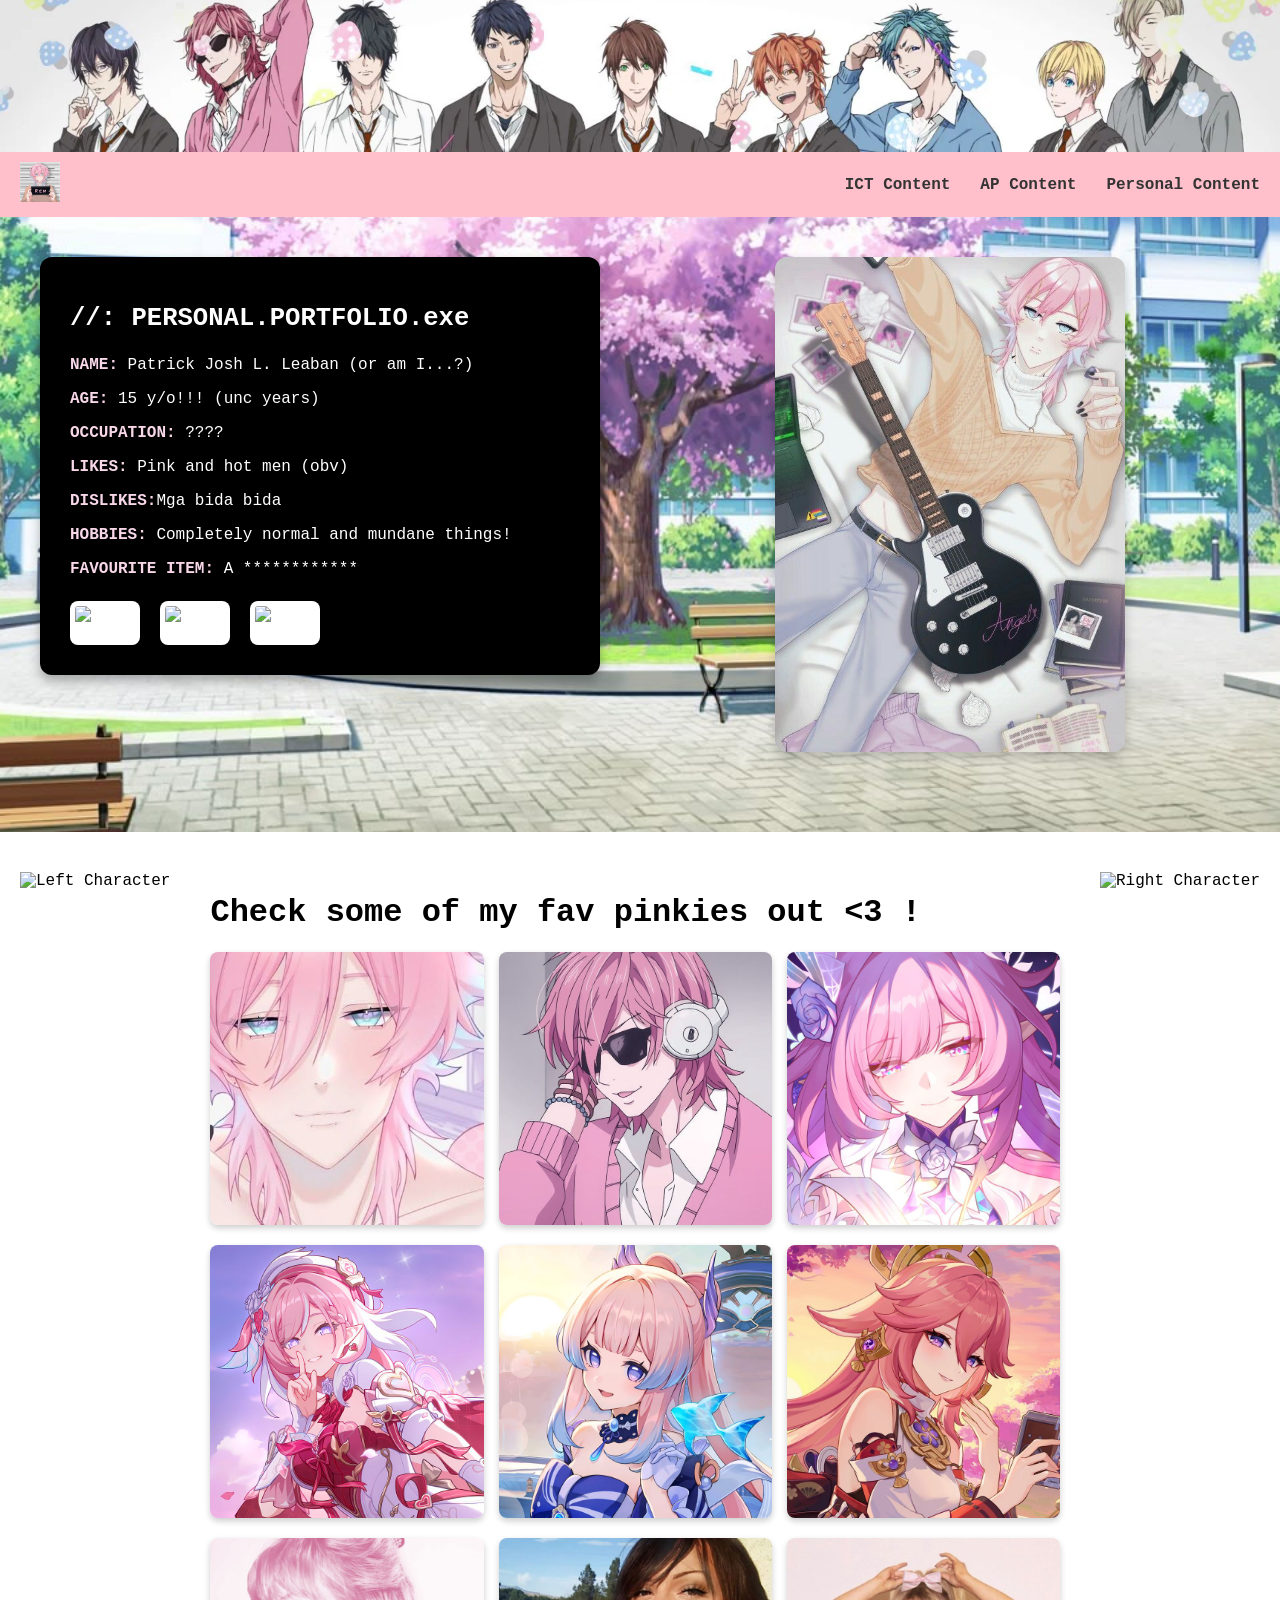
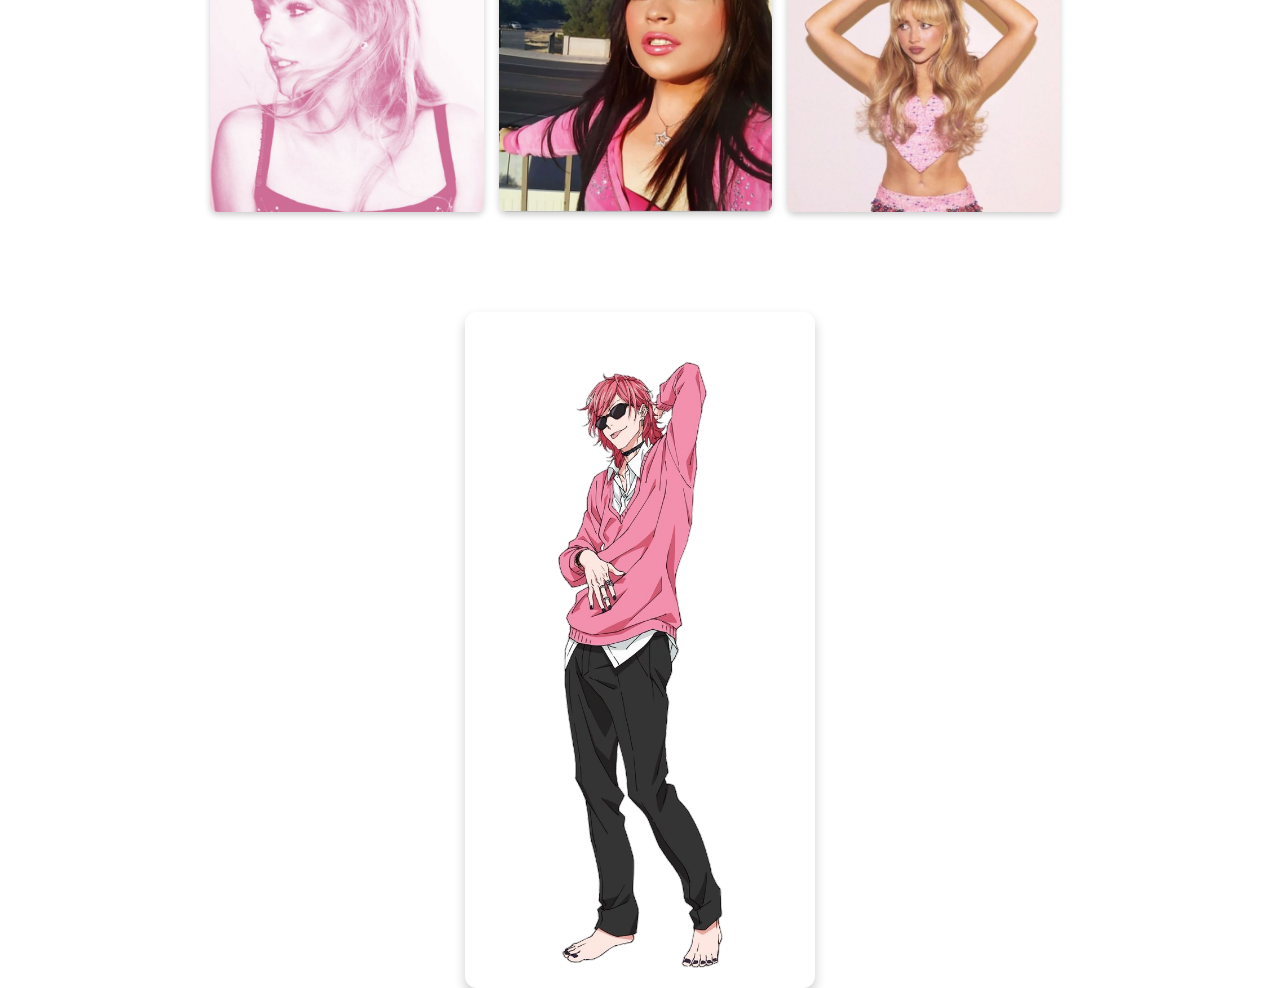
==== index.html @ 66c3cf2c "sdasd" ====
﻿<!DOCTYPE html>
<html lang="en">
<head>
    <meta charset="UTF-8">
    <meta name="viewport" content="width=device-width, initial-scale=1.0">
    <title>14 Days With You - Ren</title>
    <link rel="stylesheet" href="style.css">
    <script src="leonardo.js" defer></script>
</head>
<body>
    <!-- Banner Area -->
    <div class="banner">
        <!-- You can put an image, text, or both here -->
        <img src="images/banner.png" alt="Banner" class="banner-img">
    </div>

    <!-- Navigation Bar -->
    <nav class="navbar">
        <div class="nav-left">
            <img src="images/icon.png" alt="Site Icon" class="nav-icon">
        </div>
        <div class="nav-center">
            <a href="ict.html">ICT Content</a>
            <a href="ap.html">AP Content</a>
            <a href="index.html">Personal Content</a>
        </div>
    </nav>

    <!-- Container -->
    <div class="container">
        <!-- Profile Card -->
        <div class="profile-card">
            <header>
                <h1>//: PERSONAL.PORTFOLIO.exe</h1>
            </header>
            <section class="character-info">
                <p><strong>NAME:</strong> Patrick Josh L. Leaban (or am I...?)</p>
                <p><strong>AGE:</strong> 15 y/o!!! (unc years)</p>
                <p><strong>OCCUPATION:</strong> ????</p>
                <p><strong>LIKES:</strong> Pink and hot men (obv)</p>
                <p><strong>DISLIKES:</strong>Mga bida bida</p>
                <p><strong>HOBBIES:</strong> Completely normal and mundane things!</p>
                <p><strong>FAVOURITE ITEM:</strong> A ************</p>
            </section>
            <section class="items">
                <img src="images/necklace.png" alt="Necklace">
                <img src="images/ring.png" alt="Ring">
                <img src="images/pendant.png" alt="Pendant">
            </section>
        </div>

        <!-- Side Image -->
        <div class="side-image">
            <img src="images/ren.png" alt="Ren Character">
        </div>
    </div>

    <div class="gallery-wrapper">
        <!-- Left character -->
        <div class="gallery-side">
            <img src="images/char-left.png" alt="Left Character">
        </div>

        <!-- Gallery grid -->
        <div class="gallery">
            <h1> Check some of my fav pinkies out <3 !</h1>
            <div class="gallery-row">
                <img src="images/gallery1.png" alt="Gallery 1">
                <img src="images/gallery2.png" alt="Gallery 2">
                <img src="images/gallery3.png" alt="Gallery 3">
            </div>
            <div class="gallery-row">
                <img src="images/gallery4.png" alt="Gallery 4">
                <img src="images/gallery5.png" alt="Gallery 5">
                <img src="images/gallery6.png" alt="Gallery 6">
            </div>
            <div class="gallery-row">
                <img src="images/gallery7.png" alt="Gallery 4">
                <img src="images/gallery8.png" alt="Gallery 5">
                <img src="images/gallery9.png" alt="Gallery 6">
            </div>
            <!-- add more rows as needed -->
        </div>

        <!-- Right character -->
        <div class="gallery-side">
            <img src="images/char-right.png" alt="Right Character">
        </div>
    </div>





</body>

</html>
---- style.css ----
﻿body {
    margin: 0;
    padding: 0;
    font-family: 'Courier New', monospace;
    background: url("images/background.png") no-repeat center center fixed;
    background-size: cover; /* makes it fill the screen */
}


/* Navbar */
.navbar {
    display: flex;
    justify-content: space-between;
    align-items: center;
    background-color: pink;
    padding: 10px 20px;
    position: sticky;
    top: 0;
    z-index: 3;
}

.nav-left .nav-icon {
    width: 40px;
    height: 40px;
}

.nav-center {
    display: flex;
    gap: 30px;
}

    .nav-center a {
        text-decoration: none;
        color: #333;
        font-weight: bold;
    }

        .nav-center a:hover {
            color: #b84a62;
        }

/* Layout container for profile + image */

.container {
    display: flex;
    justify-content: center; /* center horizontally */
    align-items: flex-start; /* align items at the top */
    gap: 60px; /* space between card and image */
    position: relative;
    z-index: 2; /* above overlay */
    padding: 40px;
    margin: 0 auto; /* center container itself */
    max-width: 1200px; /* keep it from stretching too wide */
}


/* Profile Card */
.profile-card {
    flex: 1;
    max-width: 500px;
    background: black;
    color: white;
    border-radius: 12px;
    padding: 30px;
    box-shadow: 0 6px 12px rgba(0,0,0,0.3);
}

header h1 {
    font-size: 1.6rem;
    margin-bottom: 20px;
}

.character-info p {
    margin: 10px 0;
    line-height: 1.5;
}

.character-info strong {
    color: #f8d7e8; /* pastel highlight */
}

.items {
    display: flex;
    gap: 20px;
    margin-top: 20px;
}

    .items img {
        width: 60px;
        height: auto;
        border-radius: 8px;
        background: #fff;
        padding: 5px;
    }

/* Side Image */
.side-image {
    flex: 1;
    display: flex;
    justify-content: center;
    align-items: flex-start;
}

    .side-image img {
        max-width: 350px;
        height: auto;
        border-radius: 12px;
        box-shadow: 0 6px 12px rgba(0,0,0,0.2);
    }

/* Character Section */
.characters {
    display: flex;
    justify-content: center; /* center horizontally */
    align-items: flex-end; /* align bottoms like standing characters */
    gap: 60px; /* spacing between characters */
    margin: 40px auto;
    max-width: 1200px;
}

/* Character images */
.char-img {
    max-height: 500px; /* bigger, like VN sprites */
    width: auto; /* keep aspect ratio */
    cursor: pointer;
    transition: transform 0.2s ease, border 0.2s ease;
    border: 2px solid transparent;
}

input[type="radio"] {
    display: none;
}

    input[type="radio"]:checked + .char-img {
        border: 2px solid #b84a62;
        transform: scale(1.05);
    }
/* Dialogue Box styled like VN transparent gradient */
.dialogue-box {
    width: 100%;
    background: linear-gradient(to top, rgba(0,0,0,0.9) 70%, rgba(0,0,0,0) 100%);
    border: none;
    border-radius: 0;
    padding: 40px 60px; /* extra horizontal padding so text/button don’t touch walls */
    display: none;
    position: fixed;
    bottom: 0;
    left: 0;
    top:400px;
    right: 0;
    z-index: 5;
    font-family: 'Courier New', monospace;
    color: white;
    box-sizing: border-box; /* ensures padding is respected */
}

/* Name label */
.dialogue-header {
    margin-bottom: 10px;
    text-align: center;
}

.dialogue-name {
    font-weight: bold;
    color: #d28aff;
    font-size: 1.2rem;
}

/* Dialogue text */
.dialogue-content {
    min-height: 120px;
    font-size: 1.1rem;
    line-height: 1.6;
    text-align: center;
    margin-bottom: 40px; /* space above the button */
}

    .dialogue-content img {
        width: 45%;
        margin: 5px;
        border-radius: 8px;
    }

/* Next button */
#next-btn {
    display: block;
    margin: 0 auto; /* centers horizontally */
    background: #b84a62;
    color: #fff;
    border: none;
    padding: 10px 20px;
    border-radius: 6px;
    cursor: pointer;
}





/* Banner */
.banner {
    width: 100%; /* fixed height for cropping */
    overflow: hidden; /* hides overflow to crop */
    position: relative;
}

.banner-img {
    width: 100%;
    height: 100%;
    object-fit: cover; /* auto-crops image to fill area */
    display: block;
}


/* Wrapper for gallery + characters */
.gallery-wrapper {
    display: flex;
    justify-content: center;
    align-items: flex-start;
    background: #fff; /* white background extends across */
    padding: 40px 20px;
    margin: 40px 0;
    width: 100%;
    box-sizing: border-box;
    gap: 40px; /* space between gallery and characters */
}

/* Side characters */
.gallery-side img {
    max-width: 250px; /* size of character sprite */
    height: auto;
    object-fit: contain;
}

/* Gallery grid */
.gallery {
    flex: 1; /* gallery expands in middle */
}

.gallery-row {
    display: grid;
    grid-template-columns: repeat(3, 1fr); /* 3 images per row */
    gap: 15px; /* spacing between images */
    margin-bottom: 20px;
}

    .gallery-row img {
        width: 100%;
        aspect-ratio: 1 / 1; /* perfect square */
        object-fit: cover;
        border-radius: 8px;
        box-shadow: 0 3px 6px rgba(0,0,0,0.2);
    }

.ap-header {
    background: linear-gradient(to right, #d28aff, #f8d7e8);
    padding: 20px;
    text-align: left;
    color: white;
}

    .ap-header .heart {
        color: #d28aff;
    }
/* Layout */

.ap-container {
    display: flex;
    gap: 40px;
    padding: 20px;
}
/* Left column */

.ap-left {
    flex: 1;
    display: flex;
    flex-direction: column;
    gap: 20px;
}
/* Mood Indicators */

.mood-indicators {
    background: linear-gradient(to bottom, #f8d7e8, #d6e5fa);
    padding: 20px;
    border-radius: 12px;
}

    .mood-indicators h2 {
        margin-bottom: 10px;
    }

    .mood-indicators button {
        display: block;
        width: 100%;
        margin: 8px 0;
        padding: 10px;
        border: none;
        border-radius: 8px;
        background: #d28aff;
        color: white;
        font-weight: bold;
        cursor: pointer;
        transition: background 0.3s ease;
    }

        .mood-indicators button:hover {
            background: #b84a62;
        }
/* Buddy Maps */

.buddy-maps {
    background: linear-gradient(to bottom, #d6e5fa, #f8d7e8);
    padding: 20px;
    border-radius: 12px;
}

    .buddy-maps h2 {
        margin-bottom: 10px;
    }
/* CorUpdates */

.corupdates {
    flex: 2;
    background: white;
    border-radius: 12px;
    padding: 20px;
    box-shadow: 0 4px 8px rgba(0,0,0,0.15);
}

    .corupdates h2 {
        margin-bottom: 10px;
    }
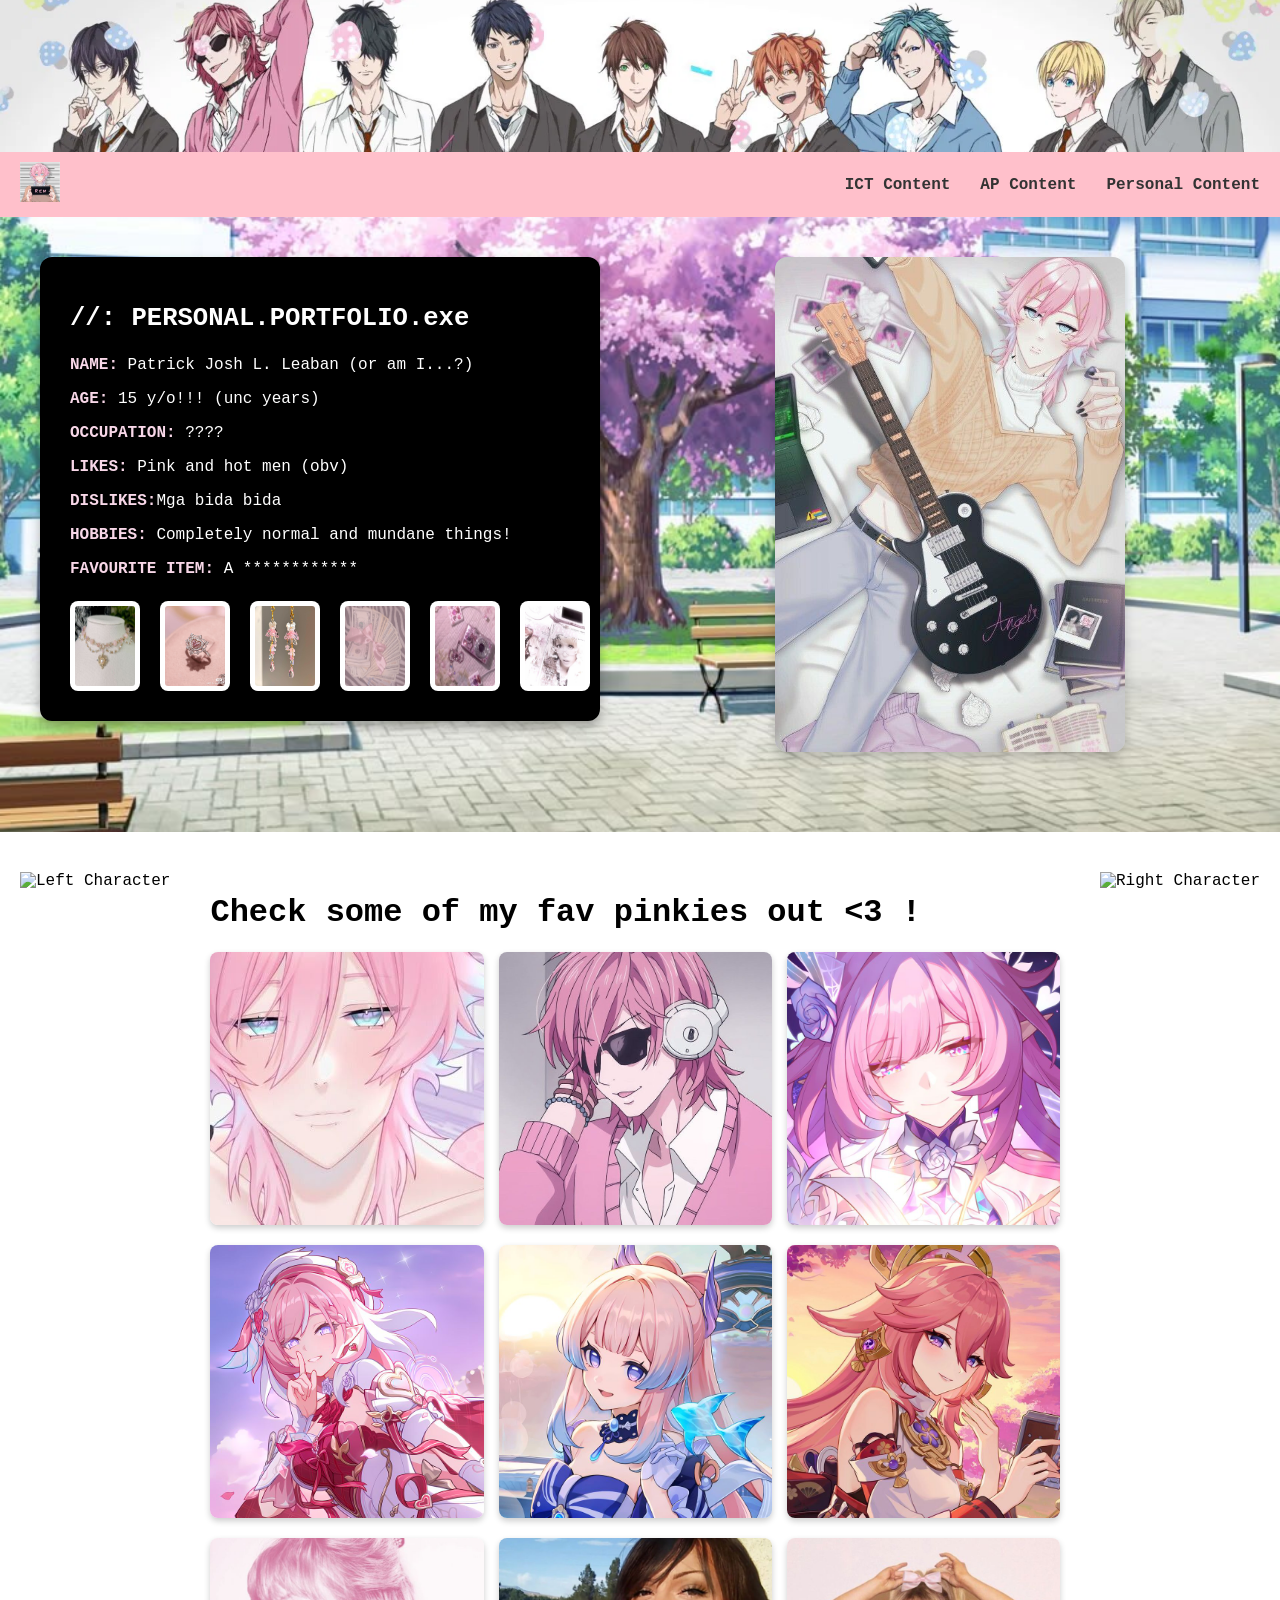
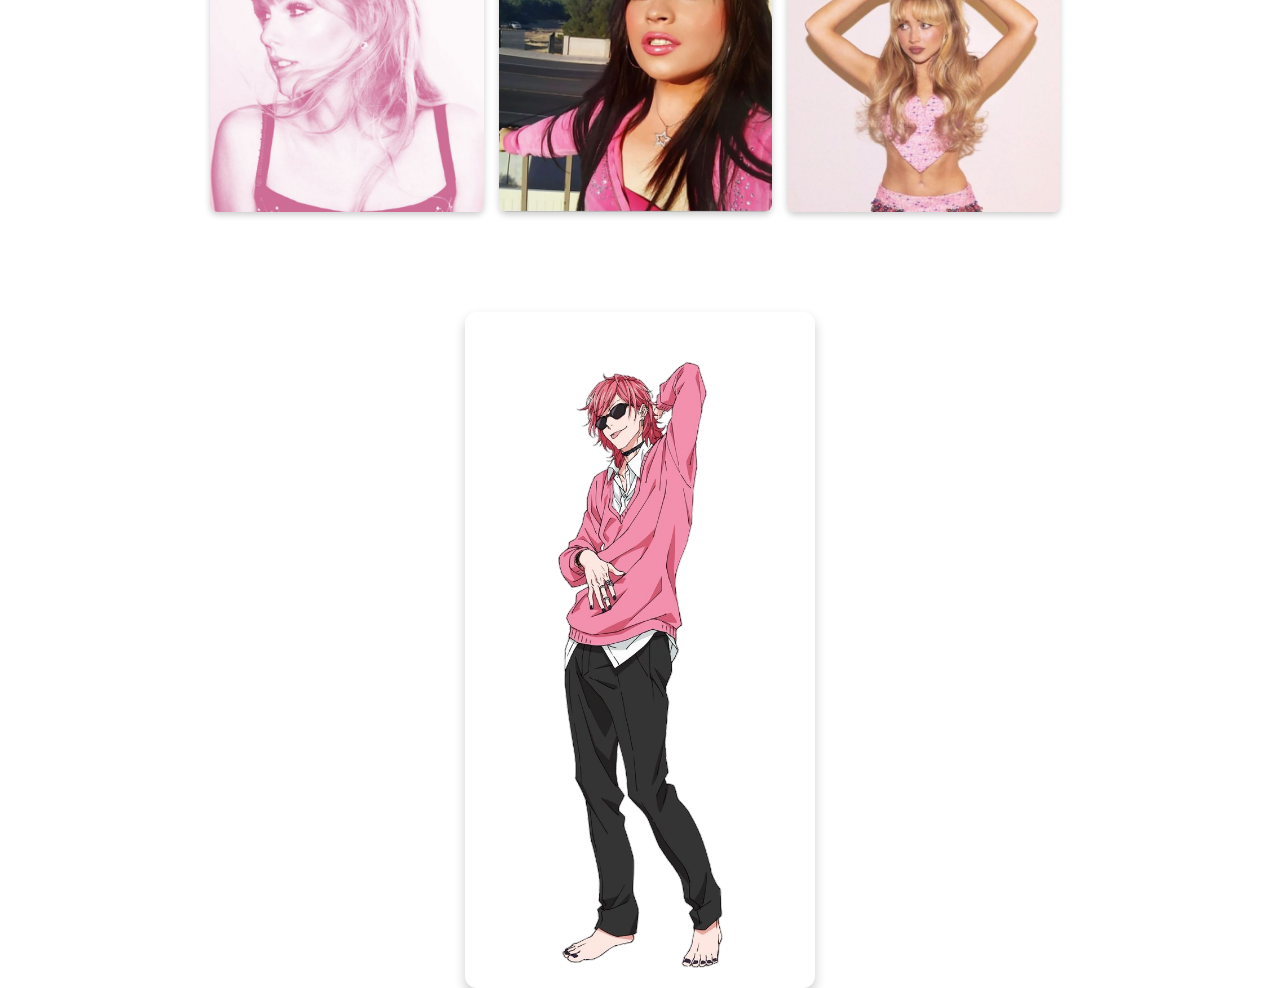
==== commit 73341ffc: "dsadas" ====
--- a/index.html
+++ b/index.html
@@ -46,6 +46,9 @@
                 <img src="images/necklace.png" alt="Necklace">
                 <img src="images/ring.png" alt="Ring">
                 <img src="images/pendant.png" alt="Pendant">
+                <img src="images/coin.png" alt="coin">
+                <img src="images/heart.png" alt="Heart">
+                <img src="images/gal.png" alt="gal">
             </section>
         </div>
 
--- a/style.css
+++ b/style.css
@@ -146,18 +146,31 @@
     position: fixed;
     bottom: 0;
     left: 0;
-    top:400px;
+    top: 320px;
     right: 0;
     z-index: 5;
     font-family: 'Courier New', monospace;
     color: white;
     box-sizing: border-box; /* ensures padding is respected */
+
+    /* allow internal scrolling */
+    display: flex;
+    flex-direction: column;
+    max-height: calc(100vh - 60px);
+    overflow-y: auto;
+    position: fixed;
+}
+
+/* Keep the dialogue hidden until a character is selected */
+.dialogue-box.hidden {
+    display: none !important;
 }
 
 /* Name label */
 .dialogue-header {
     margin-bottom: 10px;
     text-align: center;
+    padding-top: 40px; /* push the pink name much lower in the dialogue box */
 }
 
 .dialogue-name {
@@ -172,19 +185,35 @@
     font-size: 1.1rem;
     line-height: 1.6;
     text-align: center;
-    margin-bottom: 40px; /* space above the button */
-}
-
-    .dialogue-content img {
-        width: 45%;
-        margin: 5px;
-        border-radius: 8px;
-    }
-
-/* Next button */
+    margin-bottom: 20px; /* space above the button */
+    padding-top: 20px; /* push text down inside the box */
+    padding-bottom: 60px; /* avoid being hidden behind the button */
+}
+
+.dialogue-content img,
+.event-card .event-img {
+    width: 45%;
+    margin: 5px;
+    border-radius: 8px;
+}
+
+.event-card {
+    display: flex;
+    flex-direction: column;
+    align-items: center;
+    justify-content: center;
+    gap: 12px;
+}
+
+.event-card h2 {
+    margin: 0;
+}
+
+/* Next button fixed at bottom-right */
 #next-btn {
-    display: block;
-    margin: 0 auto; /* centers horizontally */
+    position: absolute;
+    bottom: 24px;
+    right: 60px;
     background: #b84a62;
     color: #fff;
     border: none;
@@ -253,80 +282,195 @@
     }
 
 .ap-header {
-    background: linear-gradient(to right, #d28aff, #f8d7e8);
+    max-width: 1040px;
+    margin: 40px auto 20px;
+    padding: 28px 32px;
+    border-radius: 18px;
+    background: linear-gradient(135deg, #ffa3f0 0%, #f8d7e8 60%, #ffffff 100%);
+    box-shadow: 0 18px 40px rgba(0,0,0,0.18);
+    text-align: left;
+    color: #1b0d2d;
+    border: 1px solid rgba(255,255,255,0.75);
+}
+
+.ap-header h1 {
+    margin: 0 0 12px;
+    font-size: 2rem;
+}
+
+.ap-header p {
+    margin: 0;
+    opacity: 0.9;
+    line-height: 1.4;
+}
+
+.ap-header__profile {
+    display: flex;
+    align-items: center;
+    gap: 18px;
+}
+
+.ap-header__avatar {
+    width: 68px;
+    height: 68px;
+    border-radius: 16px;
+    border: 2px solid rgba(255,255,255,0.7);
+    background: rgba(255,255,255,0.4);
+}
+
+.ap-header .heart {
+    color: #d28aff;
+}
+/* Layout */
+
+.ap-container {
+    display: grid;
+    grid-template-columns: 1.05fr 1fr;
+    gap: 28px;
+    padding: 32px 20px 40px;
+    max-width: 1150px;
+    margin: 20px auto 20px;
+    min-height: calc(100vh - 180px);
+}
+
+/* Left column top: header + lesson list */
+.ap-left-top {
+    display: grid;
+    grid-template-columns: 1.1fr 0.9fr;
+    gap: 18px;
+    align-items: start;
+}
+
+.ap-left-top .ap-header {
+    margin: 0;
+}
+
+.ap-left-top .mood-indicators {
+    align-self: start;
+}
+/* Left column */
+
+.ap-left {
+    display: flex;
+    flex-direction: column;
+    gap: 24px;
+}
+/* Mood Indicators (Lesson buttons) */
+
+.mood-indicators {
+    background: rgba(255,255,255,0.65);
+    backdrop-filter: blur(12px);
+    border: 1px solid rgba(255,255,255,0.85);
+    border-radius: 18px;
+    padding: 22px 20px;
+    box-shadow: 0 14px 30px rgba(0,0,0,0.15);
+
+    /* Keep the lesson list compact; scroll once it’s longer than 6 rows */
+    max-height: min(50vh, 360px);
+    overflow-y: auto;
+}
+
+.mood-indicators h2 {
+    margin: 0 0 12px;
+    font-size: 1.4rem;
+}
+
+.mood-indicators button {
+    display: block;
+    width: 100%;
+    margin: 10px 0;
+    padding: 12px;
+    border: none;
+    border-radius: 14px;
+    background: linear-gradient(135deg, #ffffff, #f0e9ff);
+    color: #2f1b43;
+    font-weight: 700;
+    box-shadow: 0 6px 18px rgba(0,0,0,0.1);
+    cursor: pointer;
+    transition: transform 0.15s ease, box-shadow 0.15s ease;
+}
+
+.mood-indicators button:hover {
+    transform: translateY(-1px);
+    box-shadow: 0 10px 22px rgba(0,0,0,0.14);
+}
+/* Buddy Maps (Reflection) */
+
+.buddy-maps {
+    position: relative;
+    background: radial-gradient(circle at top left, rgba(210, 138, 255, 0.35), rgba(248, 215, 232, 0.45));
+    border-radius: 20px;
+    border: 1px solid rgba(255,255,255,0.8);
+    padding: 22px;
+    box-shadow: 0 18px 35px rgba(0,0,0,0.14);
+    overflow: hidden;
+}
+
+.buddy-maps::before {
+    content: "";
+    position: absolute;
+    inset: 0;
+    background: radial-gradient(circle at top left, rgba(255,255,255,0.45), rgba(255,255,255,0) 55%),
+                repeating-linear-gradient(45deg, rgba(255,255,255,0.18), rgba(255,255,255,0.18) 12px, transparent 12px, transparent 24px);
+    opacity: 0.9;
+    pointer-events: none;
+}
+
+.buddy-maps h2 {
+    margin: 0 0 12px;
+    position: relative;
+    z-index: 1;
+}
+
+.buddy-maps p {
+    position: relative;
+    z-index: 1;
+    margin: 0 0 16px;
+    line-height: 1.55;
+    opacity: 0.95;
+}
+
+/* Reflection image (match reflection panel width) */
+.buddy-map-img {
+    width: 100%;
+    border-radius: 18px;
+    box-shadow: 0 8px 20px rgba(0,0,0,0.15);
+    display: block;
+    margin: 0 auto;
+}
+/* CorUpdates */
+
+.corupdates {
+    background: linear-gradient(145deg, rgba(255,255,255,0.88), rgba(255,255,255,0.65));
+    border-radius: 24px;
+    border: 1px solid rgba(255,255,255,0.8);
     padding: 20px;
-    text-align: left;
-    color: white;
-}
-
-    .ap-header .heart {
-        color: #d28aff;
-    }
-/* Layout */
-
-.ap-container {
-    display: flex;
-    gap: 40px;
-    padding: 20px;
-}
-/* Left column */
-
-.ap-left {
-    flex: 1;
+    box-shadow: 0 22px 40px rgba(0,0,0,0.16);
     display: flex;
     flex-direction: column;
-    gap: 20px;
-}
-/* Mood Indicators */
-
-.mood-indicators {
-    background: linear-gradient(to bottom, #f8d7e8, #d6e5fa);
-    padding: 20px;
-    border-radius: 12px;
-}
-
-    .mood-indicators h2 {
-        margin-bottom: 10px;
-    }
-
-    .mood-indicators button {
-        display: block;
-        width: 100%;
-        margin: 8px 0;
-        padding: 10px;
-        border: none;
-        border-radius: 8px;
-        background: #d28aff;
-        color: white;
-        font-weight: bold;
-        cursor: pointer;
-        transition: background 0.3s ease;
-    }
-
-        .mood-indicators button:hover {
-            background: #b84a62;
-        }
-/* Buddy Maps */
-
-.buddy-maps {
-    background: linear-gradient(to bottom, #d6e5fa, #f8d7e8);
-    padding: 20px;
-    border-radius: 12px;
-}
-
-    .buddy-maps h2 {
-        margin-bottom: 10px;
-    }
-/* CorUpdates */
-
-.corupdates {
-    flex: 2;
-    background: white;
-    border-radius: 12px;
-    padding: 20px;
-    box-shadow: 0 4px 8px rgba(0,0,0,0.15);
+    gap: 18px;
+}
+
+#lesson-info {
+    background: rgba(255, 255, 255, 0.9);
+    border-radius: 18px;
+    padding: 18px;
+    box-shadow: 0 12px 24px rgba(0,0,0,0.1);
+    line-height: 1.6;
+    color: #1b0d2d;
+    min-height: 180px;
+    overflow-y: auto;
 }
 
     .corupdates h2 {
-        margin-bottom: 10px;
-    }+        margin: 0;
+        font-size: 1.6rem;
+        letter-spacing: 0.8px;
+    }
+
+/* AP override: make header text larger */
+.corupdates h2 {
+    margin: 0;
+    font-size: 1.6rem;
+    letter-spacing: 0.8px;
+}
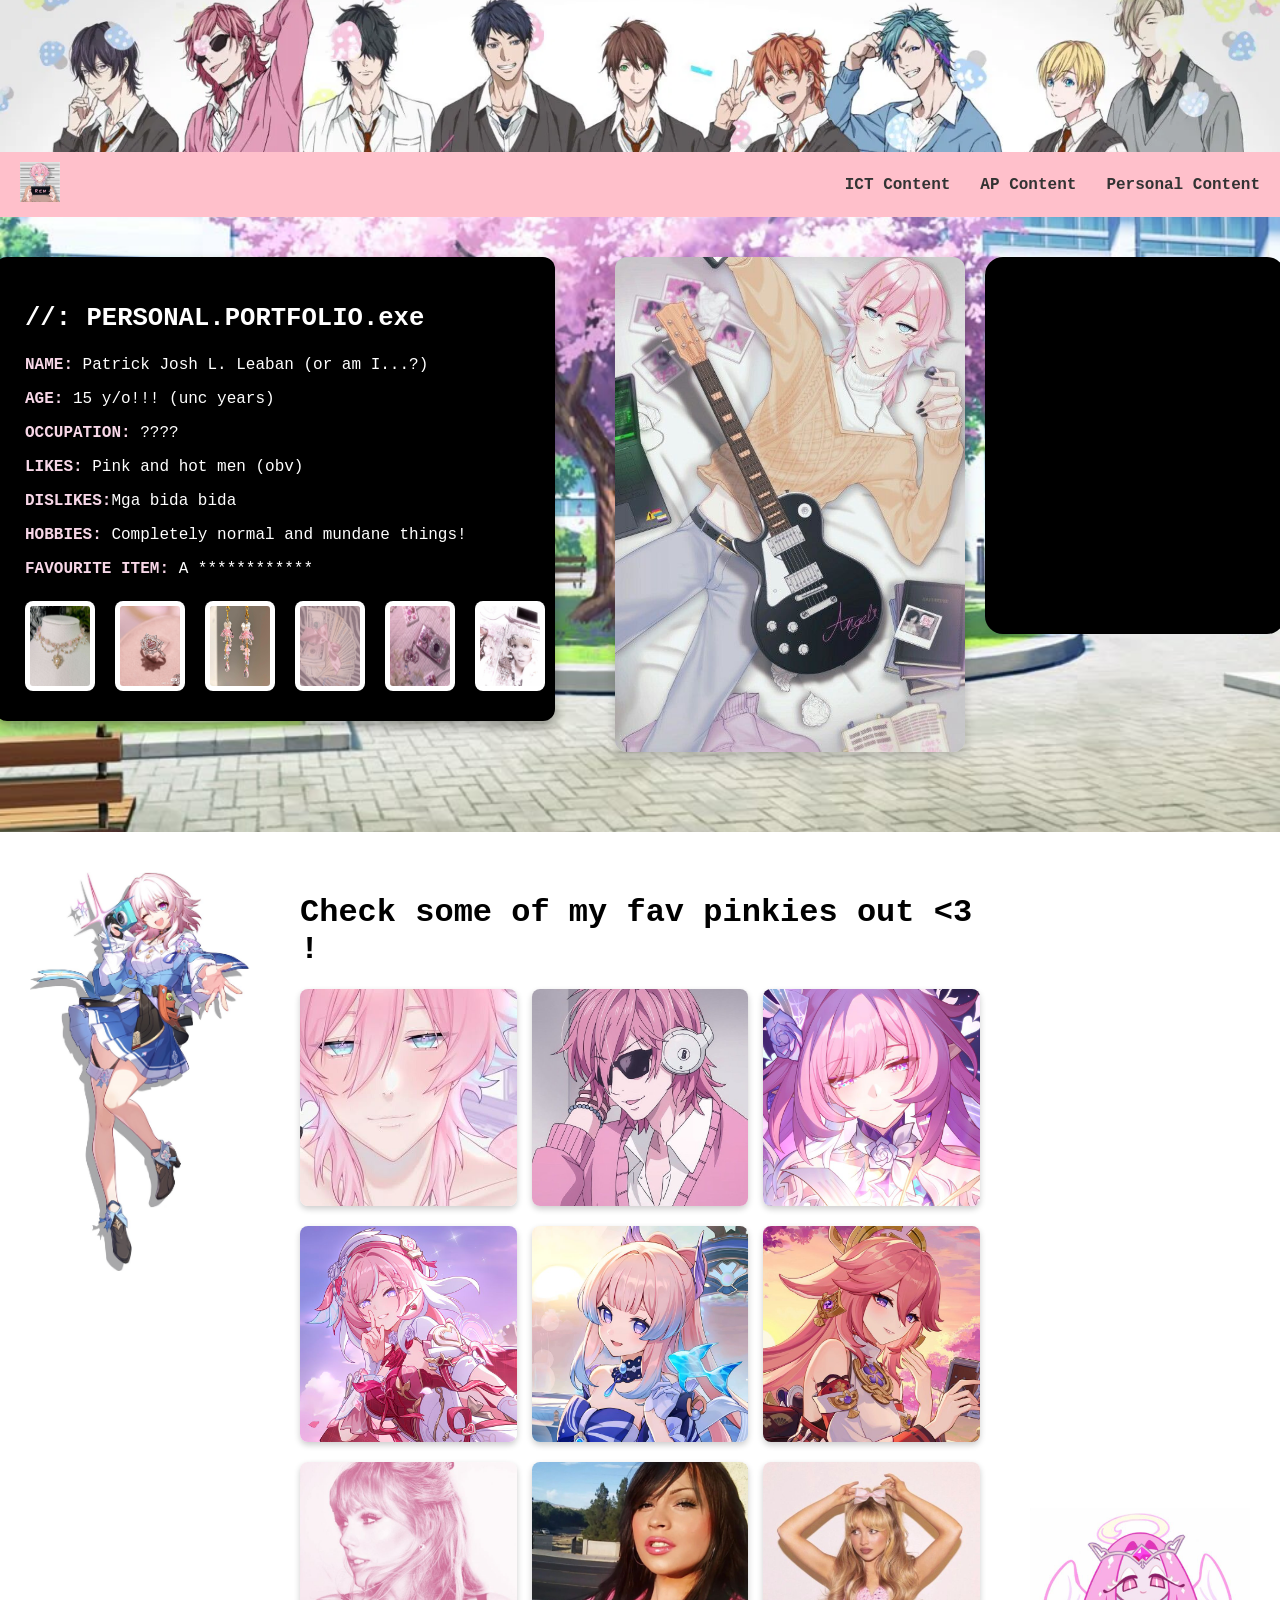
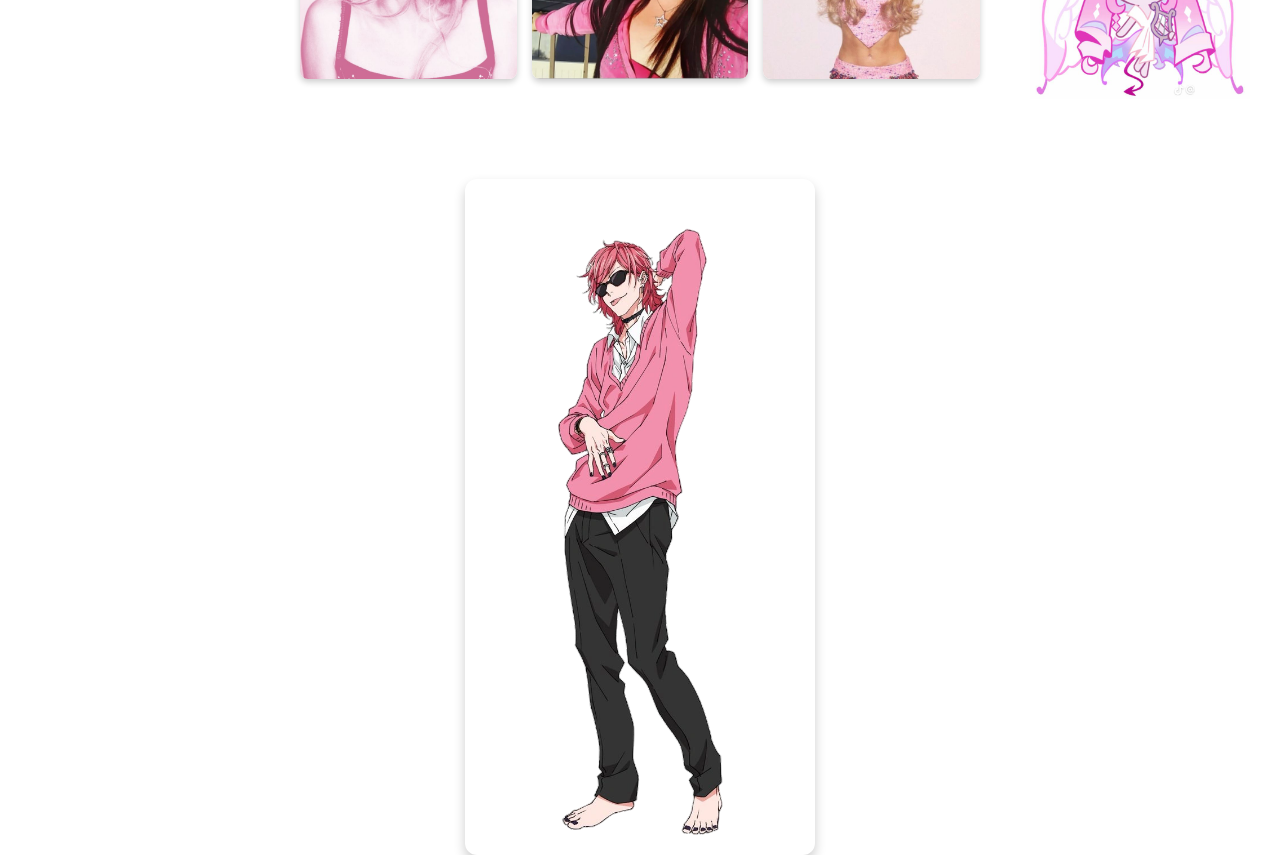
==== commit 3ff1da9c: "dsa" ====
--- a/index.html
+++ b/index.html
@@ -54,7 +54,12 @@
 
         <!-- Side Image -->
         <div class="side-image">
-            <img src="images/ren.png" alt="Ren Character">
+            <div class="ren-video-container">
+                <img src="images/ren.png" alt="Ren Character">
+                <div class="google-drive-video">
+                    <iframe src="https://drive.google.com/uc?export=embed&id=1cozMStYD3FGnHxFM7FwPo9O166XQxsQ2&autoplay=1&loop=1&playlist=1cozMStYD3FGnHxFM7FwPo9O166XQxsQ2" allow="autoplay"></iframe>
+                </div>
+            </div>
         </div>
     </div>
 
--- a/style.css
+++ b/style.css
@@ -101,12 +101,31 @@
     align-items: flex-start;
 }
 
-    .side-image img {
-        max-width: 350px;
-        height: auto;
-        border-radius: 12px;
-        box-shadow: 0 6px 12px rgba(0,0,0,0.2);
-    }
+.side-image img {
+    max-width: 350px;
+    height: auto;
+    border-radius: 12px;
+    box-shadow: 0 6px 12px rgba(0,0,0,0.2);
+}
+
+/* Ren and Video Container */
+.ren-video-container {
+    display: flex;
+    align-items: flex-start;
+    gap: 20px;
+}
+
+.ren-video-container img {
+    max-width: 350px;
+    height: auto;
+    border-radius: 12px;
+    box-shadow: 0 6px 12px rgba(0,0,0,0.2);
+}
+
+.ren-video-container .google-drive-video {
+    width: 300px;
+    flex-shrink: 0;
+}
 
 /* Character Section */
 .characters {
@@ -252,13 +271,100 @@
     width: 100%;
     box-sizing: border-box;
     gap: 40px; /* space between gallery and characters */
+    position: relative;
 }
 
 /* Side characters */
+.gallery-side {
+    display: flex;
+    justify-content: center;
+    width: 240px;
+}
+
+/* Keep right character at bottom-right of the gallery area */
+.gallery-wrapper > .gallery-side:last-child {
+    align-self: flex-end;
+}
+
 .gallery-side img {
-    max-width: 250px; /* size of character sprite */
+    width: 220px;
     height: auto;
     object-fit: contain;
+}
+
+/* Facebook video embed layout */
+.facebook-video {
+    position: relative;
+    width: 100%;
+    padding-top: 56.25%; /* 16:9 aspect ratio */
+    background: #000;
+    border-radius: 18px;
+    overflow: hidden;
+}
+
+.facebook-video iframe {
+    position: absolute;
+    top: 0;
+    left: 0;
+    width: 100%;
+    height: 100%;
+    border: 0;
+}
+
+/* Google Drive video embed layout */
+.google-drive-video {
+    position: relative;
+    width: 100%;
+    padding-top: 56.25%; /* 16:9 aspect ratio */
+    background: #000;
+    border-radius: 18px;
+    overflow: hidden;
+}
+
+.google-drive-video iframe {
+    position: absolute;
+    top: 0;
+    left: 0;
+    width: 100%;
+    height: 100%;
+    border: 0;
+}
+
+/* Video reflection */
+.video-reflection {
+    margin-top: 20px;
+    padding: 15px;
+    background: rgba(255,255,255,0.1);
+    border-radius: 8px;
+}
+
+.video-reflection h3 {
+    margin: 0 0 10px;
+    color: #d28aff;
+}
+
+.video-reflection p {
+    margin: 5px 0;
+    line-height: 1.5;
+}
+
+/* Event reflection */
+.event-reflection {
+    margin-top: 20px;
+    padding: 15px;
+    background: rgba(255,255,255,0.1);
+    border-radius: 8px;
+    text-align: left;
+}
+
+.event-reflection h3 {
+    margin: 0 0 10px;
+    color: #d28aff;
+}
+
+.event-reflection p {
+    margin: 5px 0;
+    line-height: 1.5;
 }
 
 /* Gallery grid */
